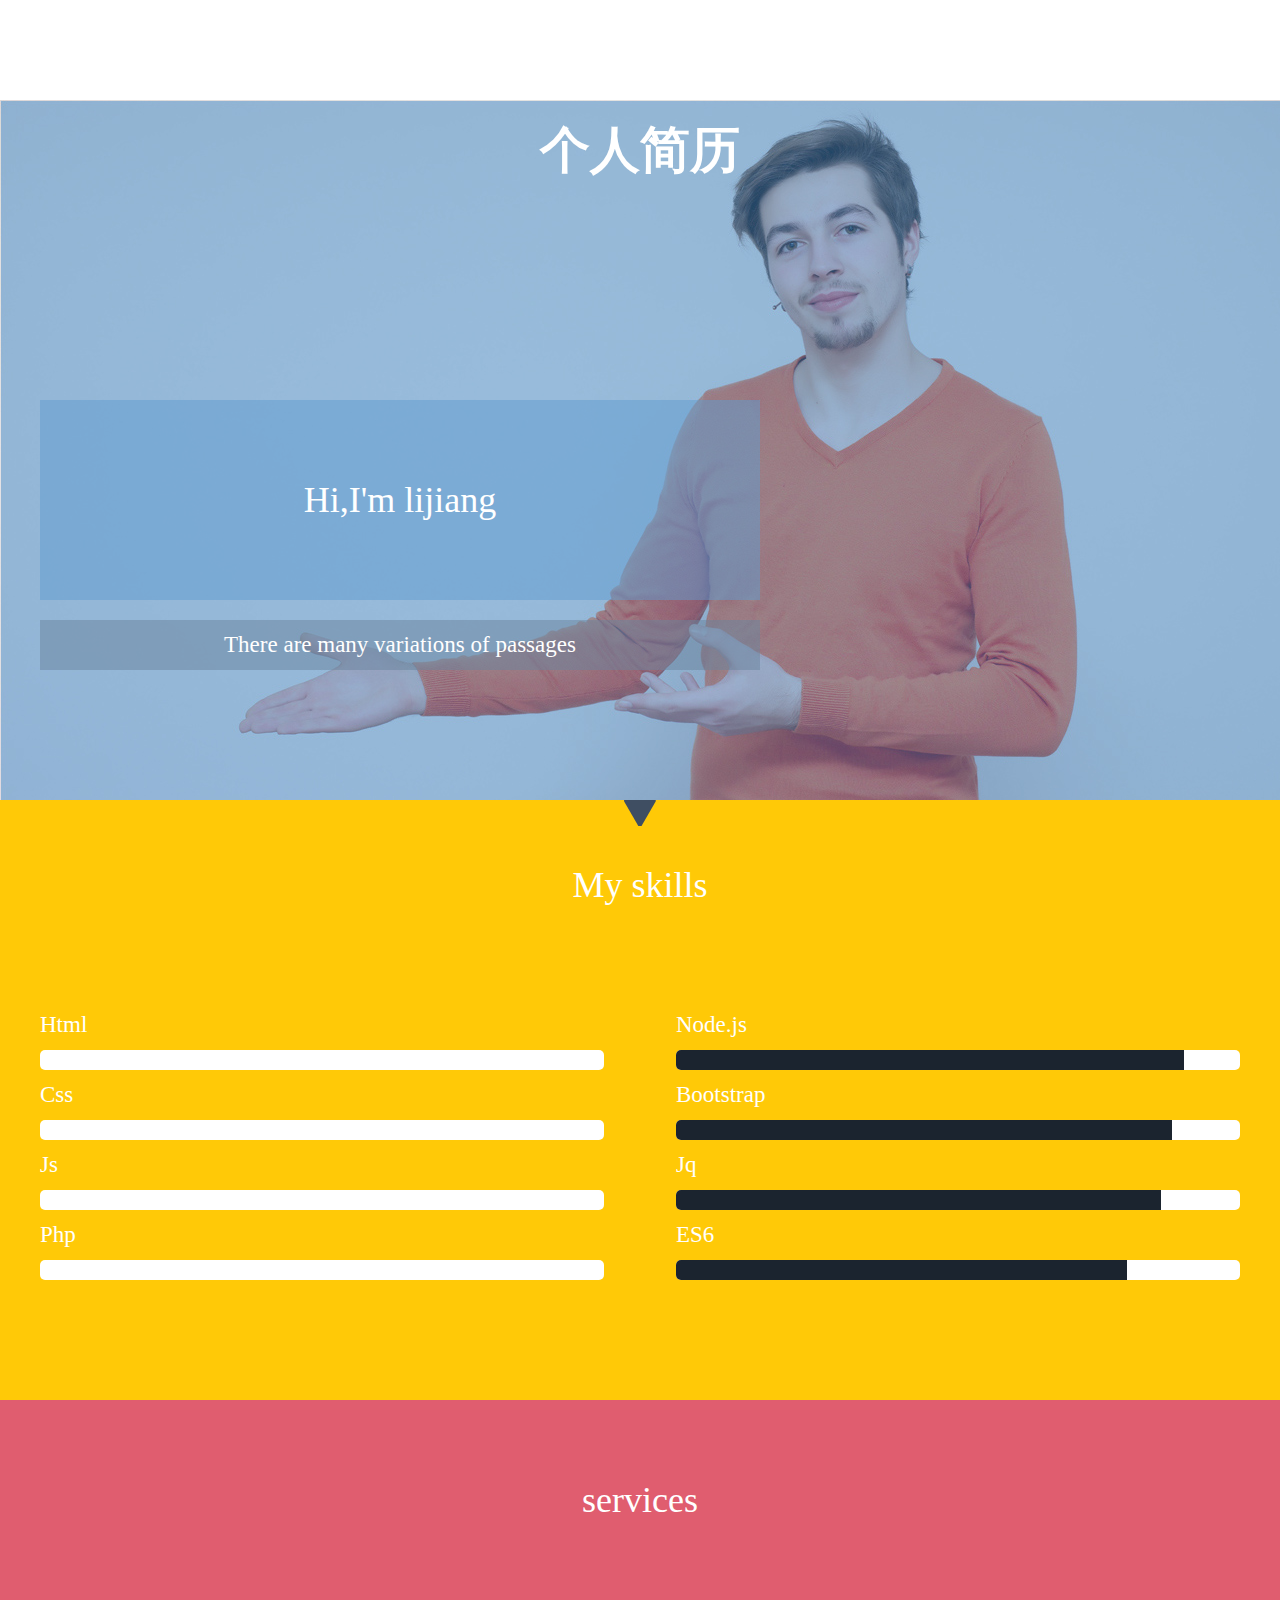
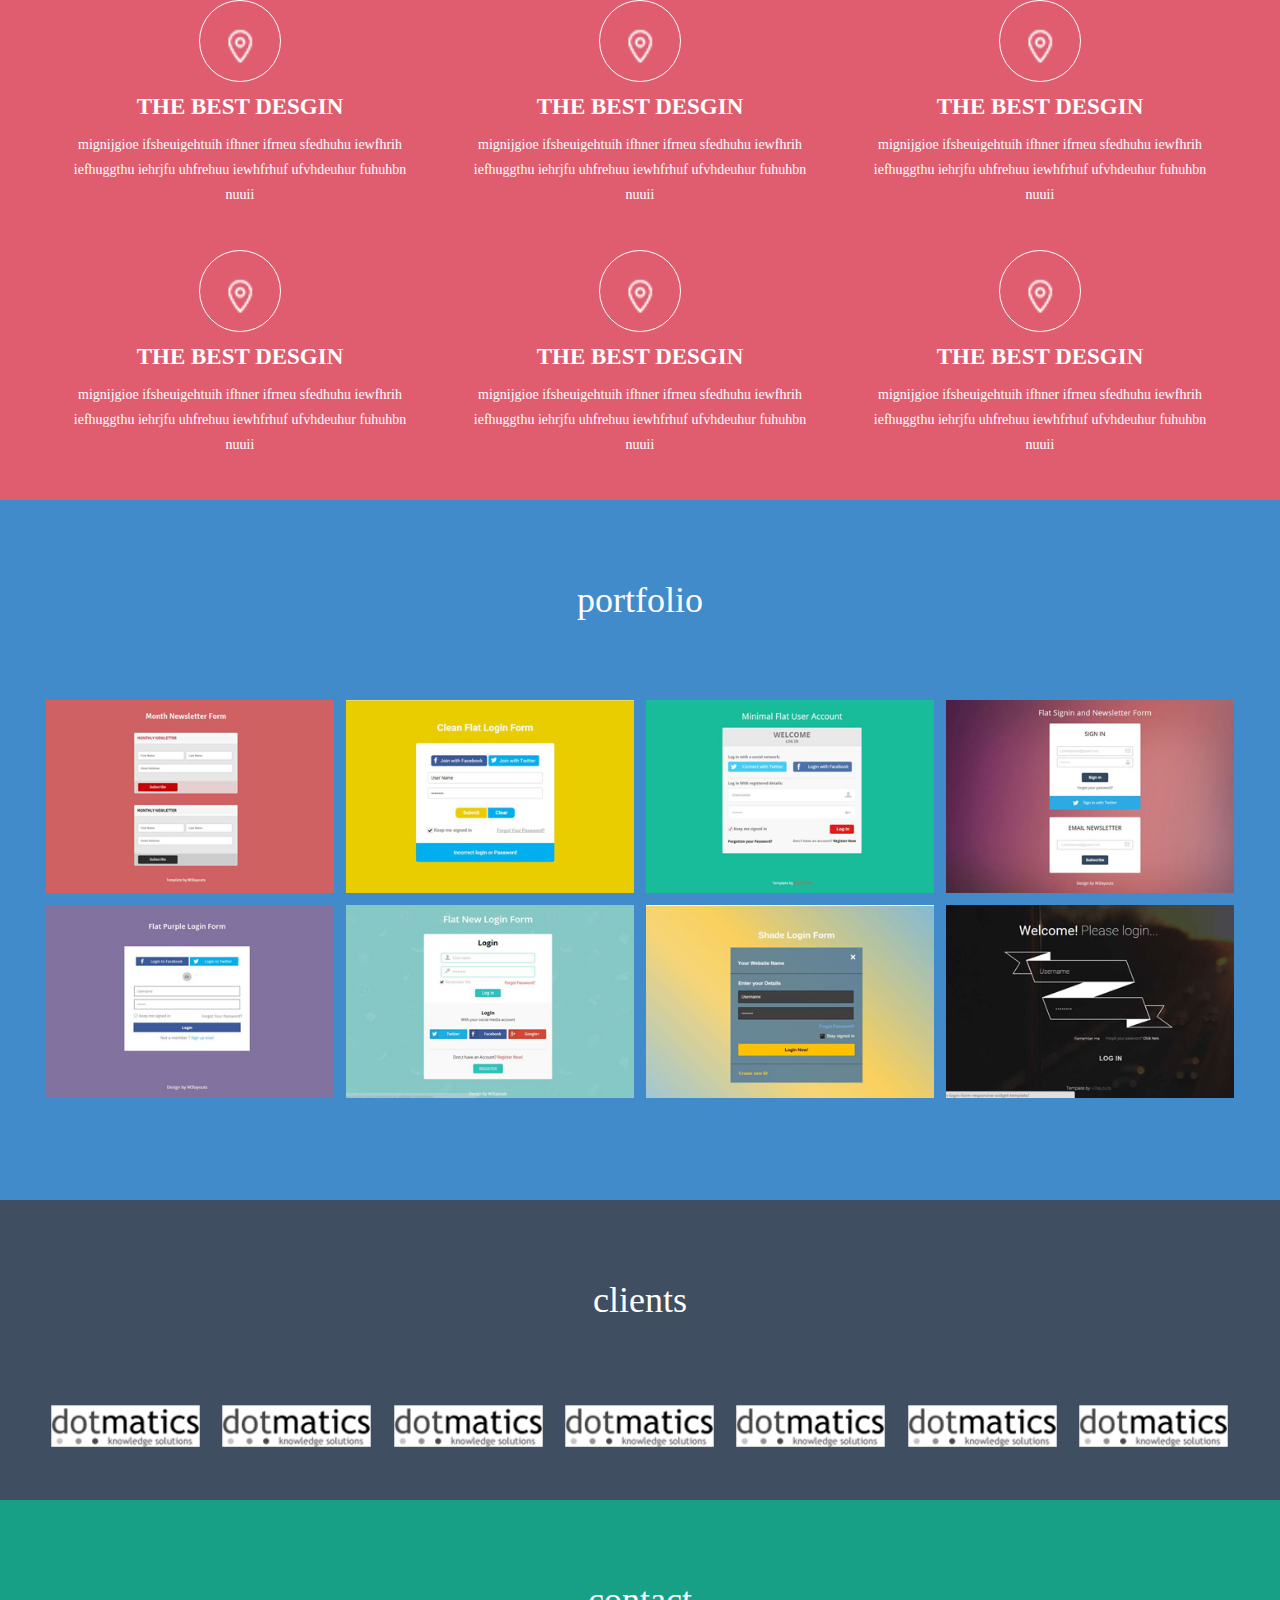
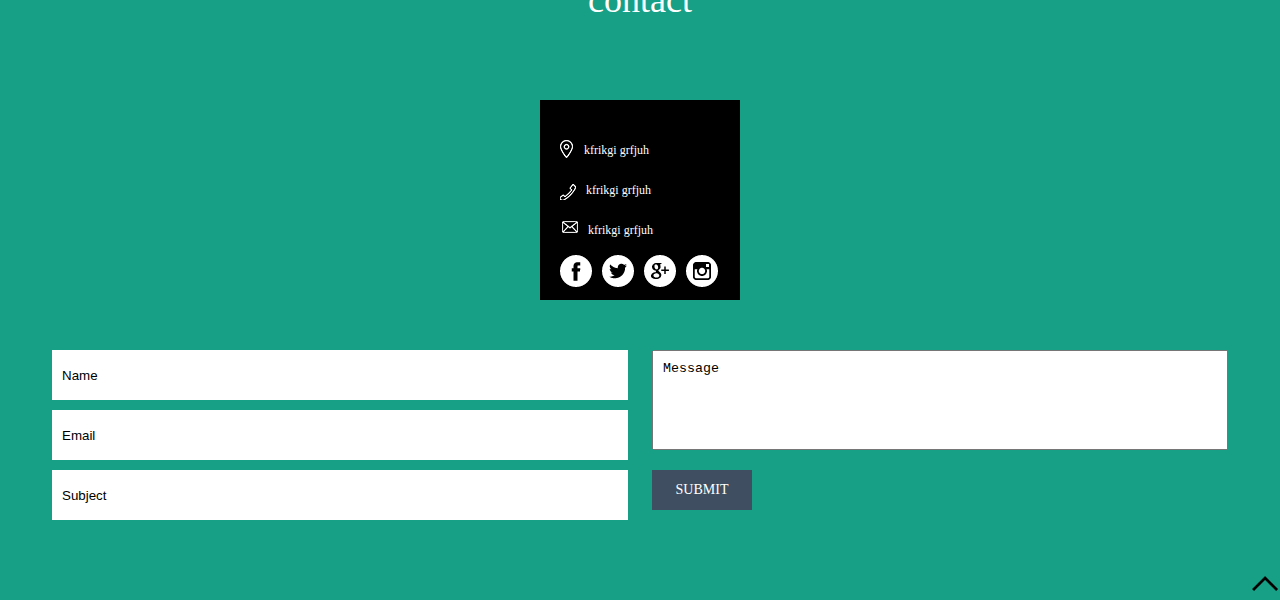
==== gerenjianli.html @ 93344b2d "my jianli" ====
<!DOCTYPE html>
<html lang="en">
<head>
	<meta charset="UTF-8">
	<title>个人简历</title>
	<link rel="stylesheet" type="text/css" href="gerenjianli.css">
	<link rel="stylesheet" type="text/css" href="base.css">
	<script type="text/javascript" src="jquery.js"></script>
</head>
<body>
	<div class="wrap">
		<a  name="dingbu"></a>
		<header>
			<div class="banner">
				<h1>个人简历</h1>
				<div class="myself">
					<div class="myself1">
						<div class="myname">Hi,I'm lijiang</div>
						<div class="passages">There are many variations of passages</div>
					</div>
				</div>
			</div>
		</header>
		<section>
			<div class="skills">
				<div class="skills1">
					<div class="skillsTile">
						<div>
							<a href="#dibu" >
								<img src="images/down.png">
							</a>
						</div>
						<span>My skills</span>
					</div>
					<div class="skillsMain">
						<div class="leftBar">
							<ul>
								<li>
									<span>Html</span>
									<div>
										<span></span>
									</div>
								</li>

								<li>
									<span>Css</span>
									<div>
										<span></span>
									</div>
								</li>

								<li>
									<span>Js</span>
									<div>
										<span></span>
									</div>
								</li>

								<li>
									<span>Php</span>
									<div>
										<span></span>
									</div>
								</li>
							</ul>
						</div>
						<div class="leftBar">
							<ul>
								<li>
									<span>Node.js</span>
									<div>
										<span></span>
									</div>
								</li>

								<li>
									<span>Bootstrap</span>
									<div>
										<span></span>
									</div>
								</li>

								<li>
									<span>Jq</span>
									<div>
										<span></span>
									</div>
								</li>

								<li>
									<span>ES6</span>
									<div>
										<span></span>
									</div>
								</li>
							</ul>
						</div>

					</div>
				</div>
			</div>

			<div class="services">
				<div class="services1">
					<div class="servicesTile">services</div>
					<ul>
						<li>
							<div></div>
							<h2>THE BEST DESGIN</h2>
							<p>mignijgioe ifsheuigehtuih ifhner ifrneu sfedhuhu iewfhrih iefhuggthu iehrjfu uhfrehuu iewhfrhuf ufvhdeuhur fuhuhbn nuuii </p>
						</li>

						<li>
							<div></div>
							<h2>THE BEST DESGIN</h2>
							<p>mignijgioe ifsheuigehtuih ifhner ifrneu sfedhuhu iewfhrih iefhuggthu iehrjfu uhfrehuu iewhfrhuf ufvhdeuhur fuhuhbn nuuii </p>
						</li>

						<li>
							<div></div>
							<h2>THE BEST DESGIN</h2>
							<p>mignijgioe ifsheuigehtuih ifhner ifrneu sfedhuhu iewfhrih iefhuggthu iehrjfu uhfrehuu iewhfrhuf ufvhdeuhur fuhuhbn nuuii </p>
						</li>
					</ul>

					<ul>
						<li>
							<div></div>
							<h2>THE BEST DESGIN</h2>
							<p>mignijgioe ifsheuigehtuih ifhner ifrneu sfedhuhu iewfhrih iefhuggthu iehrjfu uhfrehuu iewhfrhuf ufvhdeuhur fuhuhbn nuuii </p>
						</li>

						<li>
							<div></div>
							<h2>THE BEST DESGIN</h2>
							<p>mignijgioe ifsheuigehtuih ifhner ifrneu sfedhuhu iewfhrih iefhuggthu iehrjfu uhfrehuu iewhfrhuf ufvhdeuhur fuhuhbn nuuii </p>
						</li>

						<li>
							<div></div>
							<h2>THE BEST DESGIN</h2>
							<p>mignijgioe ifsheuigehtuih ifhner ifrneu sfedhuhu iewfhrih iefhuggthu iehrjfu uhfrehuu iewhfrhuf ufvhdeuhur fuhuhbn nuuii </p>
						</li>
					</ul>

				</div>
			</div>
			
			<div class="portfolio">
				<div class="portfolio1">
					<div class="portfolio1Tile">portfolio</div>
					<div class="portfolioMain">
						<ul>
							<li>
								<a href="">
									<img src="images/2.JPG">
								</a>
								<div class="black2"></div>
							</li>
							<li>
								<a href="">
									<img src="images/3.JPG">
								</a>
								<div class="black2"></div>
							</li>
							<li>
								<a href="">
									<img src="images/4.JPG">
								</a>
								<div class="black2"></div>
							</li>
							<li>
								<a href="">
									<img src="images/5.JPG">
								</a>
								<div class="black2"></div>
							</li>
						</ul>
						<ul>
							<li>
								<a href="">
									<img src="images/6.JPG">
								</a>
								<div class="black2"></div>
							</li>
							<li>
								<a href="">
									<img src="images/7.JPG">
								</a>
								<div class="black2"></div>
							</li>
							<li>
								<a href="">
									<img src="images/13.JPG">
								</a>
								<div class="black2"></div>
							</li>
							<li>
								<a href="">
									<img src="images/14.JPG">
								</a>
								<div class="black2"></div>
							</li>
						</ul>
					</div>
				</div>
			</div>
			
			<div class="clients">
				<div class="clients1">
					<div class="clients1Tile">clients</div>
					<div class="clients1Main">
						<a href=""><img src="images/1.png"></a>
						<a href=""><img src="images/1.png"></a>
						<a href=""><img src="images/1.png"></a>
						<a href=""><img src="images/1.png"></a>
						<a href=""><img src="images/1.png"></a>
						<a href=""><img src="images/1.png"></a>
						<a href=""><img src="images/1.png"></a>
					</div>
				</div>
			</div>

			<div class="contact">
				<div class="contact1">
					<div class="contact1Tile">contact</div>
					<div class="black">
						<div class="black1">
							<div>
								<ul>
									<li>
										<span>
											
										</span>
										<span>kfrikgi grfjuh </span>
									</li>

									<li>
										<span>
											
										</span>
										<span>kfrikgi grfjuh </span>
									</li>

									<li>
										<span>
											
										</span>
										<span>kfrikgi grfjuh </span>
									</li>
								</ul>
							</div>
							<div class="lianjie">
								<a href=""></a>
								<a href=""></a>
								<a href=""></a>
								<a href=""></a>
							</div>
						</div>
					</div>
					<div class="messages">
						<div>
							<input type="text" value="Name" />
							<input type="text" value="Email" />
							<input type="text" value="Subject" />
						</div>
						<div>
							<textarea>Message</textarea>
							<a href="">SUBMIT</a>
						</div>
					</div>
				</div>
				<div class="dingbu">
					<a href="#dingbu" name="dibu">
						<img src="images/arrow.1.png">
					</a>
				</div>
			</div>
		</section>
		<footer>
			
		</footer>
	</div>
	<script type="text/javascript">
	window.onscroll=function(){
		var num=document.body.scrollTop || document.documentElement.scrollTop
		if(num>=800){
			$(".leftBar:eq(0)>ul>li:first-child>div>span").css({"animation":"change11 3s",
	"animation-fill-mode":"forwards"})
			$(".leftBar:eq(0)>ul>li:nth-child(2)>div>span").css({"animation":"change12 3s",
	"animation-fill-mode":"forwards"})
			$(".leftBar:eq(0)>ul>li:nth-child(3)>div>span").css({"animation":"change13 3s",
	"animation-fill-mode":"forwards"})
			$(".leftBar:eq(0)>ul>li:nth-child(4)>div>span").css({"animation":"change14 3s",
	"animation-fill-mode":"forwards"})

			$(".leftBar:eq(1)>ul>li:first-child>div>span").css({"animation":"change21 3s",
	"animation-fill-mode":"forwards"})
			$(".leftBar:eq(1)>ul>li:nth-child(2)>div>span").css({"animation":"change22 3s",
	"animation-fill-mode":"forwards"})
			$(".leftBar:eq(1)>ul>li:nth-child(3)>div>span").css({"animation":"change23 3s",
	"animation-fill-mode":"forwards"})
			$(".leftBar:eq(1)>ul>li:nth-child(4)>div>span").css({"animation":"change24 3s",
	"animation-fill-mode":"forwards"})
		}
	}
	</script>
</body>
</html>
---- gerenjianli.css ----
img{
	width:100%;
}
.wrap{
	width:100%;
	height:auto;
	position: absolute;
	top:100px;
	left:0;
}
.banner{
	width:100%;
	height:700px;
	background:url(images/9.jpg) no-repeat center;
	background-size:100%;
}
.banner h1{
	width:100%;
	height:100px;
	font-weight:bold;
	
	color:#fff;
	font-size: 50px;
	line-height: 100px;
	text-align: center;
}
.myself{
	width:100%;
	height:300px;
}
.myself1{
	width:1200px;
	height:300px;
	margin:0 auto;
	margin-top: 200px;
}
.myname{
	width:60%;
	height:200px;
	color:#fff;
	background: rgba(96,156,208,0.5);
	font-size:36px;
	line-height: 200px;
	text-align: center
}
.passages{
	width:60%;
	height:50px;
	background: #000;
	margin-top:20px;
	color:#fff;
	line-height:50px;
	text-align: center;
	font-size:23px;
	background:rgba(106,131,157,0.5);
}
.skills{
	width:100%;
	height:600px;
	background:rgb(255,201,7);
}
.skills1{
	width:1200px;
	height:600px;
	margin: 0 auto;
}
.skillsTile{
	width:100%;
	height:200px;
	color:#fff;
	font-size: 36px;
	text-align: center;
	position: relative;
}
.skillsTile>span{
	display: block;
	width:100%;
	height:170px;
	line-height: 170px;
}
.skillsTile>div{
	display: block;
	width:32px;
	height:26px;
	position: absolute;
	top:0;
	left:50%;
	margin-left: -16px;
}
.skillsTile>div>a{
	display: block;
	width: 100%;
	height:100%;

}
.skillsMain{
	width:100%;
	height:400px;
	
}
.leftBar{
	width:47%;
	height:400px;
	float: left;
}
div.leftBar:last-child{
	float: right;

}
.leftBar>ul{
	width:100%;
	height:300px;
}
.leftBar>ul>li{
	width:100%;
	height:70px;
}
.leftBar>ul>li>span{
	width:100%;
	height:50px;
	line-height: 50px;
	font-size: 23px;
	color:#fff;
	display: block
}
.leftBar>ul>li>div{
	width:100%;
	height:20px;
	background: #fff;
	border-radius: 5px;
}
.leftBar>ul>li>div>span{
	width:90%;
	height:20px;
	background: rgb(27,36,47);
	content:"";
	display: block;
	border-top-left-radius: 5px;
	border-bottom-left-radius: 5px;
}
.leftBar:first-child>ul>li:first-child>div>span{
	width:0%;
	height:20px;
	background: rgb(27,36,47);
	content:"";
	display: block;
	border-top-left-radius: 5px;
	border-bottom-left-radius: 5px;
	
}
.leftBar:first-child>ul>li:nth-child(2)>div>span{
	width:0%;
	height:20px;
	background: rgb(27,36,47);
	content:"";
	display: block;
	border-top-left-radius: 5px;
	border-bottom-left-radius: 5px;
	/*animation:change12 3s;
	animation-fill-mode:forwards;*/
}
.leftBar:first-child>ul>li:nth-child(3)>div>span{
	width:0%;
	height:20px;
	background: rgb(27,36,47);
	content:"";
	display: block;
	border-top-left-radius: 5px;
	border-bottom-left-radius: 5px;
	/*animation:change13 3s;
	animation-fill-mode:forwards;*/
}
.leftBar:first-child>ul>li:nth-child(4)>div>span{
	width:0%;
	height:20px;
	background: rgb(27,36,47);
	content:"";
	display: block;
	border-top-left-radius: 5px;
	border-bottom-left-radius: 5px;
	/*animation:change14 3s;
	animation-fill-mode:forwards;*/
}
.leftBar:nth-child(2)>ul>li:first-child>div>span{
	width:90%;
	height:20px;
	background: rgb(27,36,47);
	content:"";
	display: block;
	border-top-left-radius: 5px;
	border-bottom-left-radius: 5px;
	/*animation:change21 3s;
	animation-fill-mode:forwards;*/
}
.leftBar:nth-child(2)>ul>li:nth-child(2)>div>span{
	width:88%;
	height:20px;
	background: rgb(27,36,47);
	content:"";
	display: block;
	border-top-left-radius: 5px;
	border-bottom-left-radius: 5px;
	/*animation:change22 3s;
	animation-fill-mode:forwards;*/
}
.leftBar:nth-child(2)>ul>li:nth-child(3)>div>span{
	width:86%;
	height:20px;
	background: rgb(27,36,47);
	content:"";
	display: block;
	border-top-left-radius: 5px;
	border-bottom-left-radius: 5px;
	/*animation:change23 3s;
	animation-fill-mode:forwards;*/
}
.leftBar:nth-child(2)>ul>li:nth-child(4)>div>span{
	width:80%;
	height:20px;
	background: rgb(27,36,47);
	content:"";
	display: block;
	border-top-left-radius: 5px;
	border-bottom-left-radius: 5px;
	/*animation:change24 3s;
	animation-fill-mode:forwards;*/
}
.services{
	width:100%;
	height:700px;
	background:rgb(224,93,111);
}
.services1{
	width:1200px;
	height:700px;
	margin:0 auto;
}
.servicesTile{
	width:100%;
	height:200px;
	line-height: 200px;
	text-align: center;
	color:#fff;
	font-size: 36px;
}
.services1>ul{
	width:100%;
	height:250px;
	display: flex;
	justify-content:space-around;
}
.services1>ul>li{
	width:30%;
	height:300px;
}
.services1>ul>li>div{
	width:80px;
	height:80px;
	border: 1px solid #fff;
	border-radius: 50%;
	margin:0 auto;
	background: url(images/spr.png) no-repeat 14px 20px;
	background-size:70%;
}
.services1>ul>li>h2{
	color:#fff;
	text-align: center;
	width:100%;
	height:50px;
	line-height: 50px;
	font-size: 23px;
}
.services1>ul>li>p{
	width:100%;
	height:180px;
	text-align: center;
	color:#fff;
	font-size: 14px;
	line-height: 25px;
}
.portfolio{
	width:100%;
	height:700px;
	background:rgb(65,139,202);
}
.portfolio1{
	width:1200px;
	height:700px;
	margin:0 auto;
}
.portfolio1Tile,.clients1Tile{
	width:100%;
	height:200px;
	line-height: 200px;
	color:#fff;
	text-align: center;
	font-size: 36px;
}
.portfolioMain{
	width:100%;
	height:500px;
}
.portfolioMain>ul{
	width:100%;
	height:205px;
}
.portfolioMain>ul{
	display: flex;
	justify-content:space-around;
}
.portfolioMain>ul>li{
	width:24%;
	height:205px;
	position: relative;
}
.portfolioMain>ul>li:hover{

}
.clients{
	width:100%;
	height:300px;
	background: rgb(63,78,97)
}
.clients1{
	width:1200px;
	height: 300px;
	margin:0 auto;
}
.clients1Main{
	width:100%;
	height:100px;
	display: flex;
	justify-content:space-around;
}
.clients1Main>a{
	display: block;
	width:13%;
}
.contact{
	width:100%;
	height:700px;
	background: rgb(23,160,134);
}
.contact1{
	width:1200px;
	height:700px;
	margin:0 auto;
}
.contact1Tile{
	width:100%;
	height:200px;
	line-height: 200px;
	color:#fff;
	font-size: 36px;
	text-align: center;
}
.black{
	width:200px;
	height:200px;
	background: #000;
	margin:0 auto;
}
.messages{
	width:100%;
	height:250px;
	display: flex;
	justify-content:space-around;
	margin-top: 50px;
}
.messages div{
	width:48%;
	height:250px;
	
}
input{
	box-sizing:border-box;
	width:100%;
	height:50px;
	background: #fff;
	border: none;
	padding-left:10px;
	margin-bottom: 10px;
}
textarea{
	width:100%;
	height:100px;
	box-sizing:border-box;
	padding-left:10px;
	padding-top: 10px;
}
.messages>div>a{
	display: block;
	width:100px;
	height:40px;
	background:rgb(63,78,97);
	text-align: center;
	color:#fff;
	line-height: 40px;
	font-size: 14px;
	margin-top:20px;
}
.black1{
	width:160px;
	height:160px;
	margin:0px auto;
}
.lianjie{
	width:100%;
	height:32px;
}
.lianjie>a{
	display: block;
	width:32px;
	height:32px;
	float: left;
	margin-right: 10px;
	background:#fff;
}
.lianjie>a:first-child{
	background: url(images/img-sprite.png) no-repeat -116px 0px;
}
.lianjie>a:nth-child(2){
	background: url(images/img-sprite.png) no-repeat 0px 0px;
}
.lianjie>a:nth-child(3){
	background: url(images/img-sprite.png) no-repeat -38px 0px;
}
.lianjie>a:nth-child(4){
	background: url(images/img-sprite.png) no-repeat -78px 0px;
	margin-right: 0px;
}
.black1>div:first-child{
	width:100%;
	height:125px;
	padding-top: 30px;
}
.black1>div>ul>li{
	width:100%;
	height:40px;
}
.black1>div>ul>li>span{
	float: left;
}
.black1>div>ul>li>span:last-child{
	width:130px;
	height:40px;
	line-height: 40px;
	color:#fff;
	font-size: 12px;
	margin-left: 10px
}
.black1>div>ul>li:first-child>span:first-child{
	display: block;
	width:14px;
	height:20px;
	background: url(images/spr.png) no-repeat -8px -5px;
	margin-top: 10px;
}
.black1>div>ul>li:nth-child(2)>span:first-child{
	display: block;
	width:16px;
	height:20px;
	background: url(images/spr.png) no-repeat -7px -29px;
	margin-top: 10px;
}
.black1>div>ul>li:nth-child(3)>span:first-child{
	display: block;
	width:18px;
	height:14px;
	background: url(images/spr.png) no-repeat -5px -68px;
	margin-top: 10px;
}
.lianjie>a:first-child:hover{
	background: url(images/img-sprite.png) no-repeat -116px -44px;
}
.lianjie>a:nth-child(2):hover{
	background: url(images/img-sprite.png) no-repeat 0px -44px;
}
.lianjie>a:nth-child(3):hover{
	background: url(images/img-sprite.png) no-repeat -38px -44px;
}
.lianjie>a:nth-child(4):hover{
	background: url(images/img-sprite.png) no-repeat -78px -44px;
	margin-right: 0px;
}
.dingbu{
	width:30px;
	height:30px;
	position: absolute;
	bottom:0;
	right:0;
}
@keyframes change11{
	1%{
		width:0%;
	}
	100%{
		width:90%;
	}
}

@keyframes change12{
	1%{
		width:0%;
	}
	100%{
		width:88%;
	}
}
@keyframes change13{
	1%{
		width:0%;
	}
	100%{
		width:86%;
	}
}
@keyframes change14{
	1%{
		width:0%;
	}
	100%{
		width:50%;
	}
}
@keyframes change21{
	1%{
		width:0%;
	}
	100%{
		width:90%;
	}
}

@keyframes change22{
	1%{
		width:0%;
	}
	100%{
		width:88%;
	}
}
@keyframes change23{
	1%{
		width:0%;
	}
	100%{
		width:86%;
	}
}
@keyframes change24{
	1%{
		width:0%;
	}
	100%{
		width:50%;
	}
}
---- base.css ----
@charset "utf-8";
/* CSS Document */

*{ padding:0; margin:0; }
body,h1,h3,h4,h5,h6,p,div,ul,ol,li,dt,dd,dl,i,em,strong,b,form{ font-size:0.12rem; font-family:Verdana, Geneva, sans-serif 'Microsoft Yahei';}
ul,ol,dl{ list-style:none;}
a{ color:#000; text-decoration:none;}
a img{ border:0;}
i,em{ font-style:normal;}
b,strong{ font-weight:normal;}
input,textarea{ outline:none; outline:none; resize:none;}
.fl{ float:left;display:inline;}
.fr{ float:right;display:inline;}
.por{ position:relative;}
.clearFix:after{ display:block; content:''; clear:both;}
.clearFix{ zoom:1;}
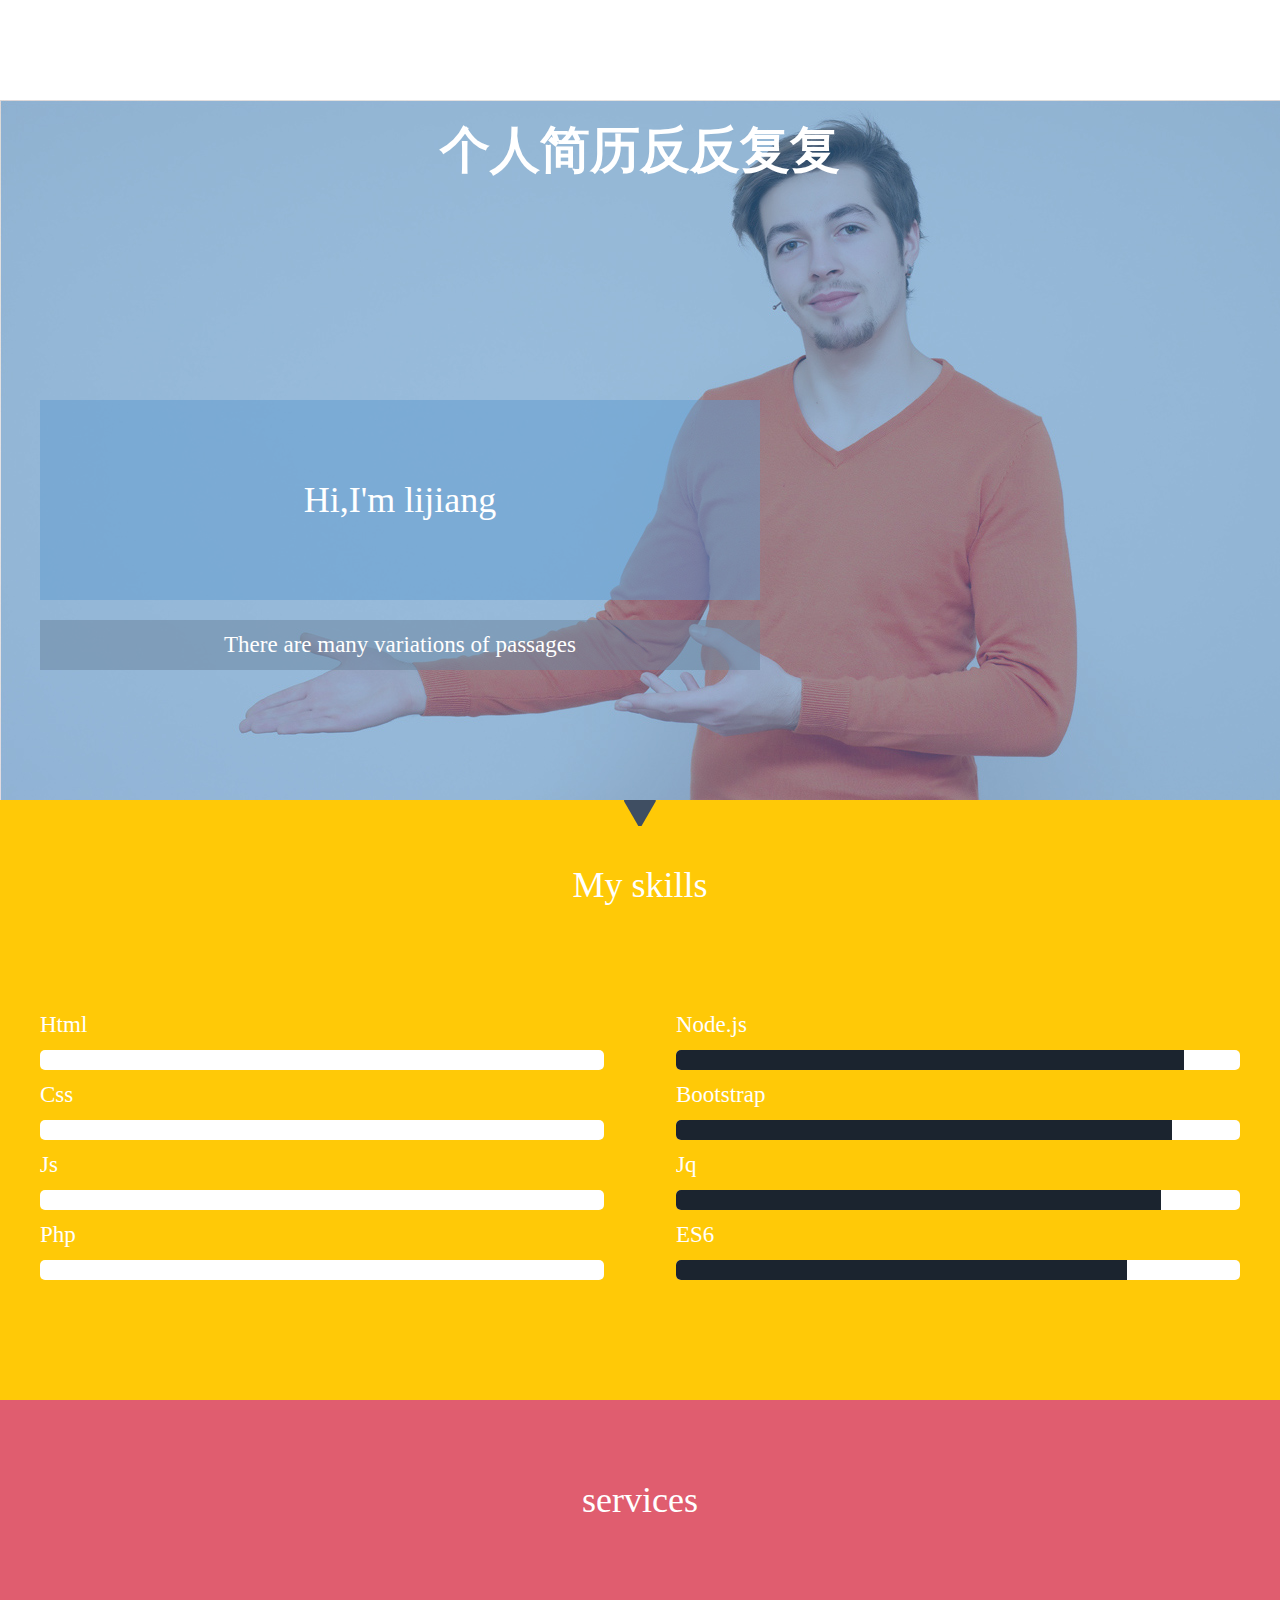
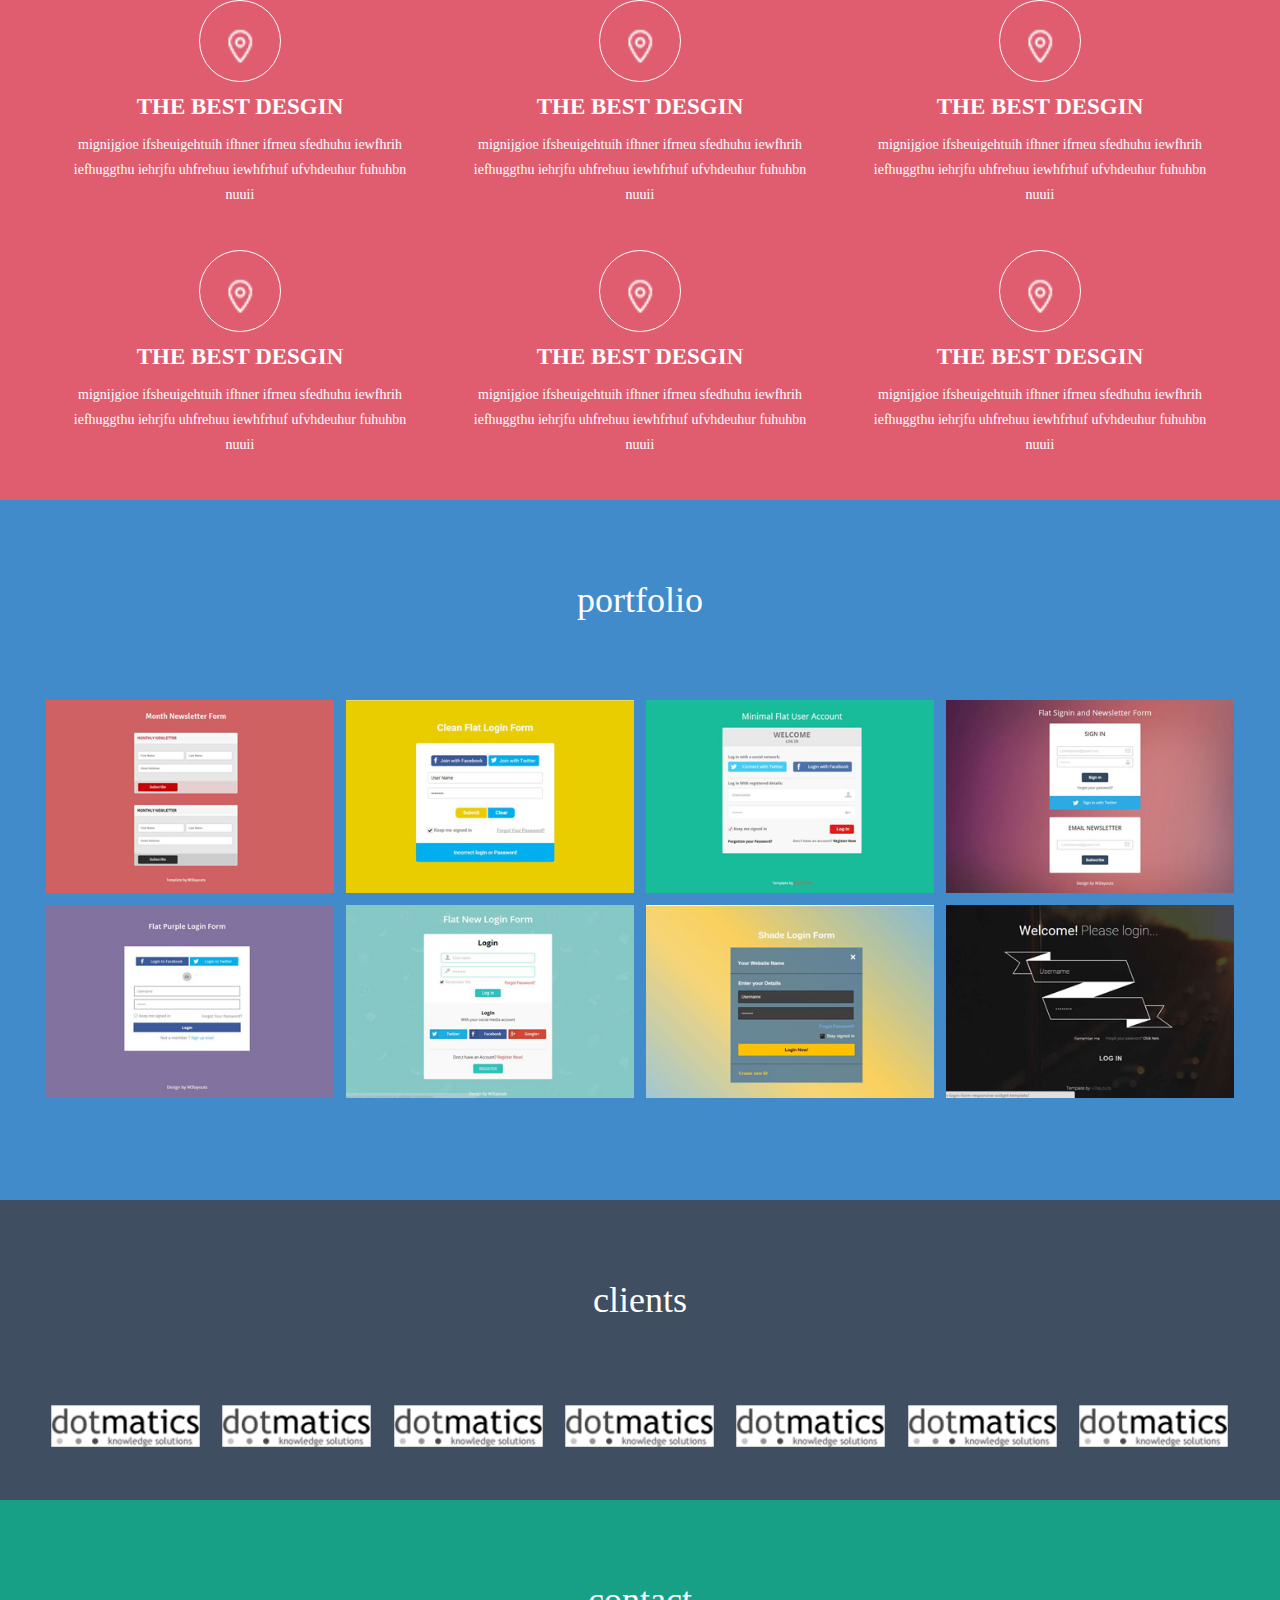
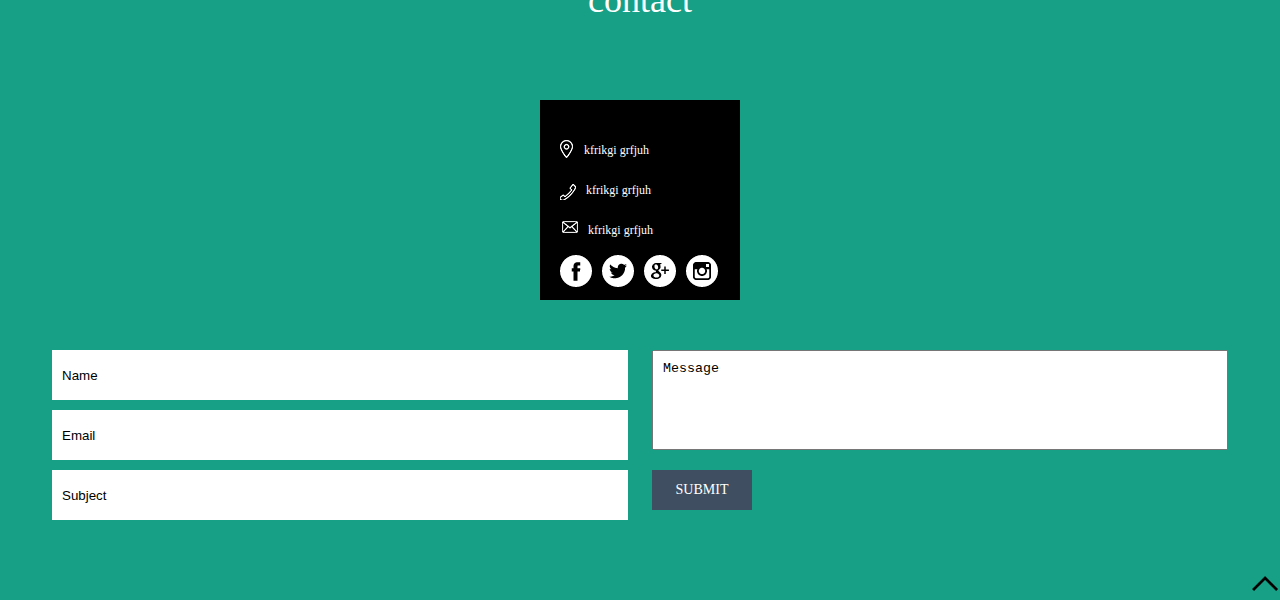
==== commit 174be5d4: "Signed-off-by: lj <2761965683@qq.com>" ====
--- a/gerenjianli.html
+++ b/gerenjianli.html
@@ -12,7 +12,7 @@
 		<a  name="dingbu"></a>
 		<header>
 			<div class="banner">
-				<h1>个人简历</h1>
+				<h1>个人简历反反复复</h1>
 				<div class="myself">
 					<div class="myself1">
 						<div class="myname">Hi,I'm lijiang</div>
@@ -175,6 +175,7 @@
 								</a>
 								<div class="black2"></div>
 							</li>
+							
 						</ul>
 						<ul>
 							<li>
